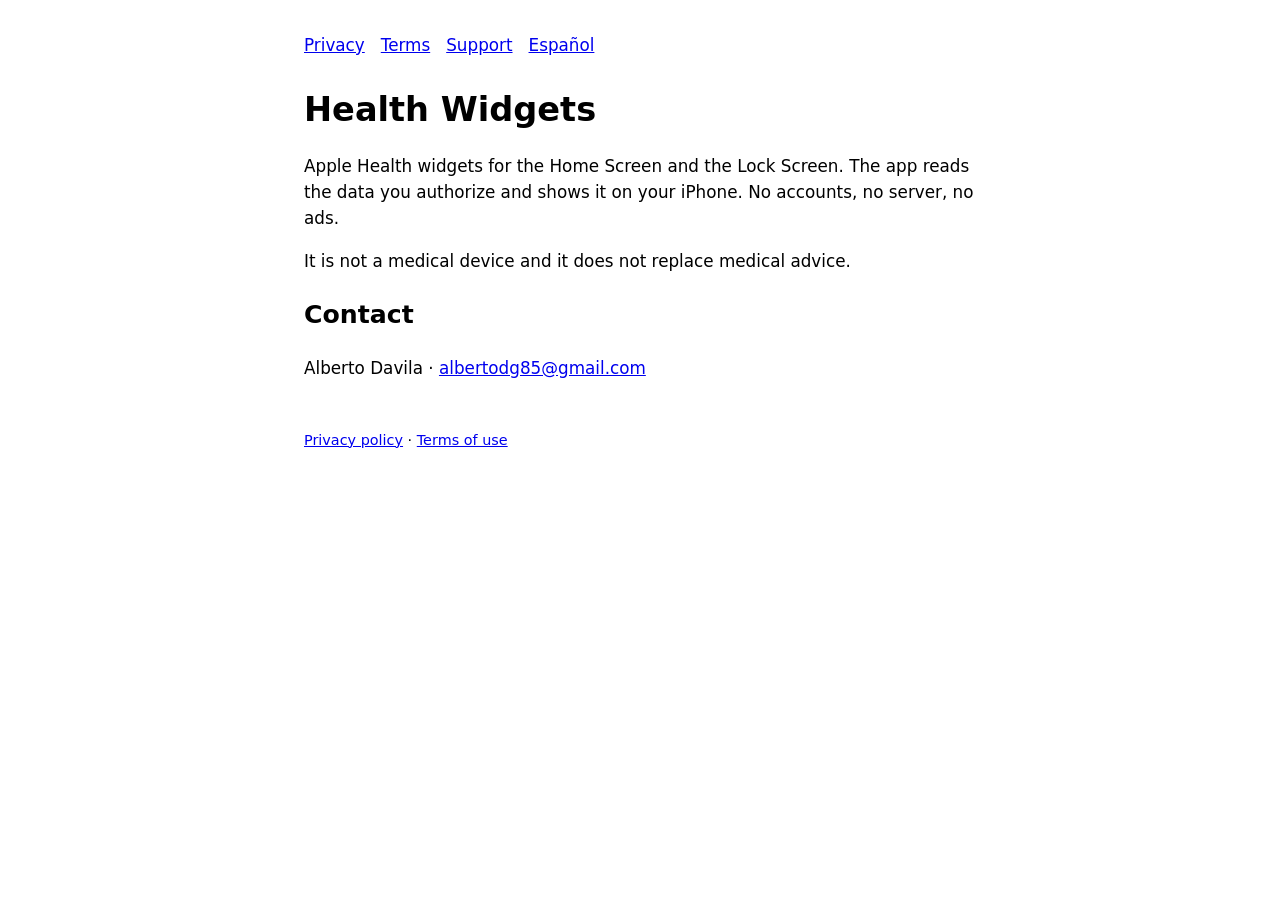
==== index-en.html @ 278de7a5 "Publica la privacidad, los términos y el soporte de Health Widgets. Co-authored-by: Cursor <cursorag" ====
<!DOCTYPE html>
<html lang="en">
<head>
<meta charset="utf-8">
<meta name="viewport" content="width=device-width, initial-scale=1">
<title>Health Widgets</title>
<link rel="stylesheet" href="style.css">
</head>
<body>
<nav><a href="privacidad-en.html">Privacy</a><a href="terminos-en.html">Terms</a><a href="soporte-en.html">Support</a><a href="index.html">Español</a></nav>
<h1>Health Widgets</h1>
<p>Apple Health widgets for the Home Screen and the Lock Screen. The app reads the data you authorize and shows it on your iPhone. No accounts, no server, no ads.</p>
<p>It is not a medical device and it does not replace medical advice.</p>
<h2>Contact</h2>
<p>Alberto Davila · <a href="mailto:albertodg85@gmail.com">albertodg85@gmail.com</a></p>
<footer><a href="privacidad-en.html">Privacy policy</a> · <a href="terminos-en.html">Terms of use</a></footer>
</body>
</html>
---- style.css ----
:root { color-scheme: light dark; }
body { font: 1.05rem/1.55 system-ui, sans-serif; max-width: 42rem; margin: 2rem auto; padding: 0 1.25rem; }
h1 { line-height: 1.2; }
nav { margin: 1rem 0 2rem; }
nav a { margin-right: 1rem; }
footer { margin-top: 3rem; font-size: 0.9rem; }
.note { padding: 0.75rem 1rem; border: 1px solid color-mix(in srgb, CanvasText 25%, transparent); border-radius: 8px; }
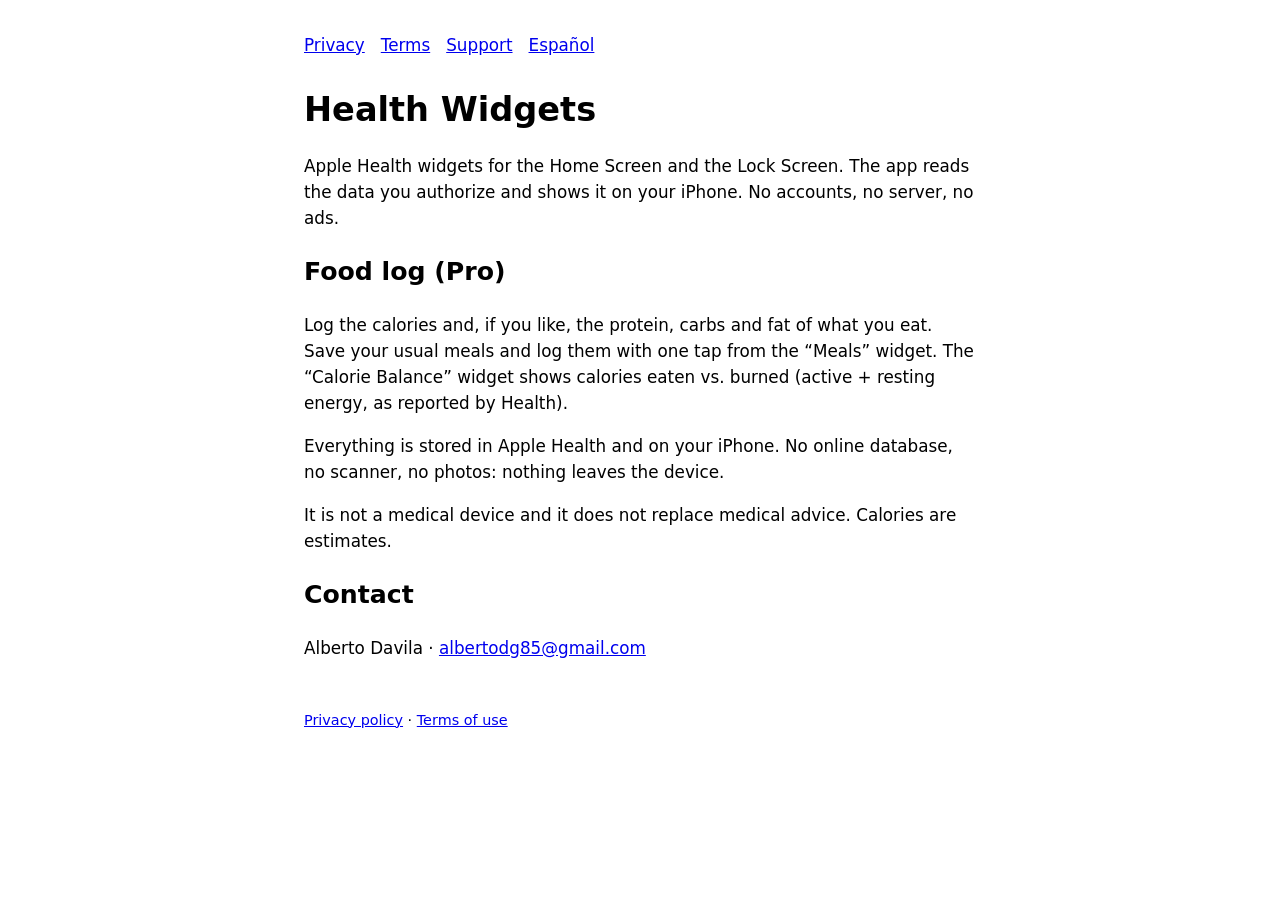
==== commit 6a23ff3b: "Explica el registro de comidas en privacidad, términos, soporte e inicio La app puede escribir en Sa" ====
--- a/index-en.html
+++ b/index-en.html
@@ -10,7 +10,10 @@
 <nav><a href="privacidad-en.html">Privacy</a><a href="terminos-en.html">Terms</a><a href="soporte-en.html">Support</a><a href="index.html">Español</a></nav>
 <h1>Health Widgets</h1>
 <p>Apple Health widgets for the Home Screen and the Lock Screen. The app reads the data you authorize and shows it on your iPhone. No accounts, no server, no ads.</p>
-<p>It is not a medical device and it does not replace medical advice.</p>
+<h2>Food log (Pro)</h2>
+<p>Log the calories and, if you like, the protein, carbs and fat of what you eat. Save your usual meals and log them with one tap from the “Meals” widget. The “Calorie Balance” widget shows calories eaten vs. burned (active + resting energy, as reported by Health).</p>
+<p>Everything is stored in Apple Health and on your iPhone. No online database, no scanner, no photos: nothing leaves the device.</p>
+<p>It is not a medical device and it does not replace medical advice. Calories are estimates.</p>
 <h2>Contact</h2>
 <p>Alberto Davila · <a href="mailto:albertodg85@gmail.com">albertodg85@gmail.com</a></p>
 <footer><a href="privacidad-en.html">Privacy policy</a> · <a href="terminos-en.html">Terms of use</a></footer>
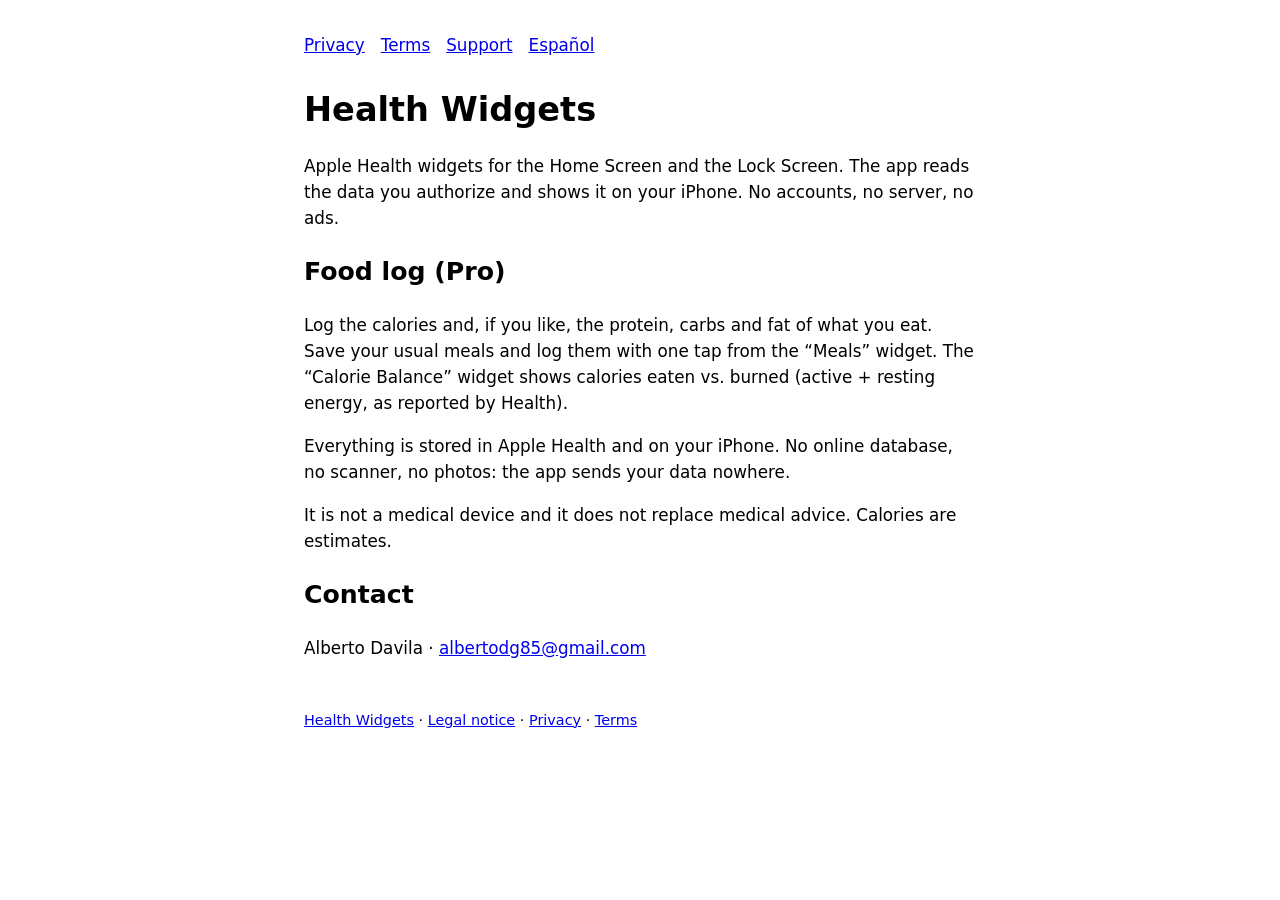
==== commit 23c6fb3e: "Añade aviso legal y completa privacidad y términos - Aviso legal (ES y EN) con los datos del art. 10" ====
--- a/index-en.html
+++ b/index-en.html
@@ -12,10 +12,10 @@
 <p>Apple Health widgets for the Home Screen and the Lock Screen. The app reads the data you authorize and shows it on your iPhone. No accounts, no server, no ads.</p>
 <h2>Food log (Pro)</h2>
 <p>Log the calories and, if you like, the protein, carbs and fat of what you eat. Save your usual meals and log them with one tap from the “Meals” widget. The “Calorie Balance” widget shows calories eaten vs. burned (active + resting energy, as reported by Health).</p>
-<p>Everything is stored in Apple Health and on your iPhone. No online database, no scanner, no photos: nothing leaves the device.</p>
+<p>Everything is stored in Apple Health and on your iPhone. No online database, no scanner, no photos: the app sends your data nowhere.</p>
 <p>It is not a medical device and it does not replace medical advice. Calories are estimates.</p>
 <h2>Contact</h2>
 <p>Alberto Davila · <a href="mailto:albertodg85@gmail.com">albertodg85@gmail.com</a></p>
-<footer><a href="privacidad-en.html">Privacy policy</a> · <a href="terminos-en.html">Terms of use</a></footer>
+<footer><a href="index-en.html">Health Widgets</a> · <a href="aviso-legal-en.html">Legal notice</a> · <a href="privacidad-en.html">Privacy</a> · <a href="terminos-en.html">Terms</a></footer>
 </body>
 </html>
